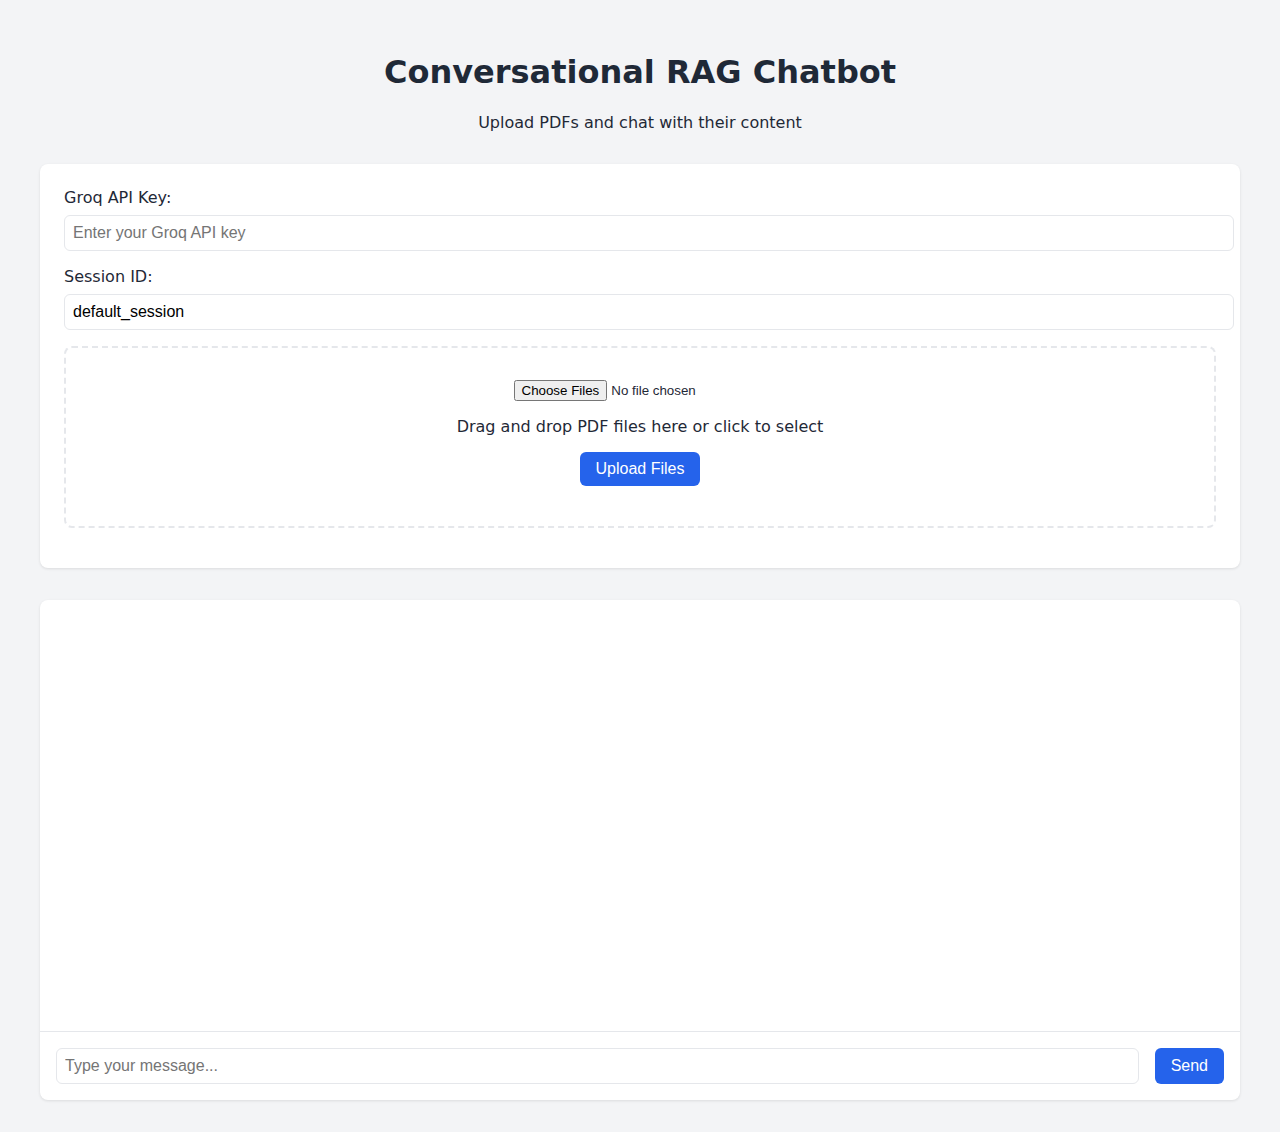
==== frontend/public/index.html @ 214fb3d6 "everything cleaned only relavent files present" ====
<!DOCTYPE html>
<html lang="en">
<head>
    <meta charset="UTF-8">
    <meta name="viewport" content="width=device-width, initial-scale=1.0">
    <title>Conversational RAG Chatbot</title>
    <style>
        :root {
            --primary-color: #2563eb;
            --background-color: #f3f4f6;
            --text-color: #1f2937;
        }

        body {
            font-family: system-ui, -apple-system, sans-serif;
            margin: 0;
            padding: 0;
            background-color: var(--background-color);
            color: var(--text-color);
        }

        .container {
            max-width: 1200px;
            margin: 0 auto;
            padding: 2rem;
        }

        .header {
            text-align: center;
            margin-bottom: 2rem;
        }

        .setup-section {
            background: white;
            padding: 1.5rem;
            border-radius: 0.5rem;
            box-shadow: 0 1px 3px rgba(0,0,0,0.1);
            margin-bottom: 2rem;
        }

        .input-group {
            margin-bottom: 1rem;
        }

        .input-group label {
            display: block;
            margin-bottom: 0.5rem;
            font-weight: 500;
        }

        .input-group input {
            width: 100%;
            padding: 0.5rem;
            border: 1px solid #e5e7eb;
            border-radius: 0.375rem;
            font-size: 1rem;
        }

        .chat-container {
            background: white;
            border-radius: 0.5rem;
            box-shadow: 0 1px 3px rgba(0,0,0,0.1);
            height: 500px;
            display: flex;
            flex-direction: column;
        }

        .chat-messages {
            flex-grow: 1;
            overflow-y: auto;
            padding: 1rem;
        }

        .message {
            margin-bottom: 1rem;
            padding: 0.75rem;
            border-radius: 0.375rem;
            max-width: 80%;
        }

        .message.user {
            background-color: var(--primary-color);
            color: white;
            margin-left: auto;
        }

        .message.assistant {
            background-color: #e5e7eb;
            margin-right: auto;
        }

        .chat-input {
            padding: 1rem;
            border-top: 1px solid #e5e7eb;
            display: flex;
            gap: 1rem;
        }

        .chat-input input {
            flex-grow: 1;
            padding: 0.5rem;
            border: 1px solid #e5e7eb;
            border-radius: 0.375rem;
            font-size: 1rem;
        }

        button {
            background-color: var(--primary-color);
            color: white;
            border: none;
            padding: 0.5rem 1rem;
            border-radius: 0.375rem;
            cursor: pointer;
            font-size: 1rem;
        }

        button:hover {
            opacity: 0.9;
        }

        button:disabled {
            background-color: #9ca3af;
            cursor: not-allowed;
        }

        .file-upload {
            border: 2px dashed #e5e7eb;
            padding: 2rem;
            text-align: center;
            border-radius: 0.5rem;
            margin-bottom: 1rem;
        }

        #uploadStatus {
            margin-top: 0.5rem;
            font-size: 0.875rem;
        }
    </style>
</head>
<body>
    <div class="container">
        <div class="header">
            <h1>Conversational RAG Chatbot</h1>
            <p>Upload PDFs and chat with their content</p>
        </div>

        <div class="setup-section">
            <div class="input-group">
                <label for="apiKey">Groq API Key:</label>
                <input type="password" id="apiKey" placeholder="Enter your Groq API key">
            </div>

            <div class="input-group">
                <label for="sessionId">Session ID:</label>
                <input type="text" id="sessionId" value="default_session">
            </div>

            <div class="file-upload">
                <input type="file" id="fileInput" multiple accept=".pdf">
                <p>Drag and drop PDF files here or click to select</p>
                <button id="uploadButton">Upload Files</button>
                <div id="uploadStatus"></div>
            </div>
        </div>

        <div class="chat-container">
            <div class="chat-messages" id="chatMessages"></div>
            <div class="chat-input">
                <input type="text" id="messageInput" placeholder="Type your message...">
                <button id="sendButton">Send</button>
            </div>
        </div>
    </div>

    <script src="app.js"></script>
</body>
</html>
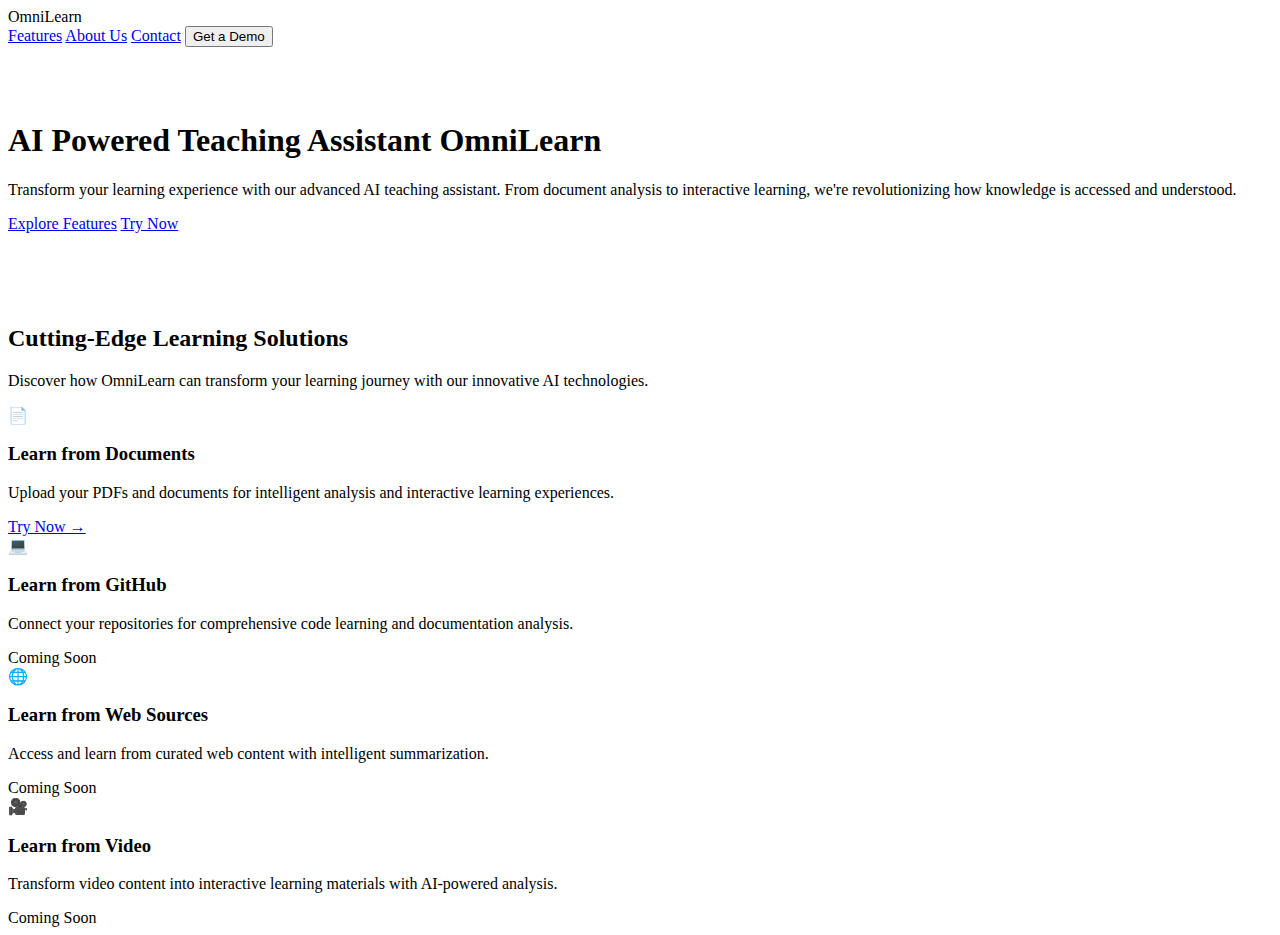
==== commit 3380d01e: "Added frontend and functionalities diff pages" ====
--- a/frontend/public/index.html
+++ b/frontend/public/index.html
@@ -3,175 +3,73 @@
 <head>
     <meta charset="UTF-8">
     <meta name="viewport" content="width=device-width, initial-scale=1.0">
-    <title>Conversational RAG Chatbot</title>
-    <style>
-        :root {
-            --primary-color: #2563eb;
-            --background-color: #f3f4f6;
-            --text-color: #1f2937;
-        }
-
-        body {
-            font-family: system-ui, -apple-system, sans-serif;
-            margin: 0;
-            padding: 0;
-            background-color: var(--background-color);
-            color: var(--text-color);
-        }
-
-        .container {
-            max-width: 1200px;
-            margin: 0 auto;
-            padding: 2rem;
-        }
-
-        .header {
-            text-align: center;
-            margin-bottom: 2rem;
-        }
-
-        .setup-section {
-            background: white;
-            padding: 1.5rem;
-            border-radius: 0.5rem;
-            box-shadow: 0 1px 3px rgba(0,0,0,0.1);
-            margin-bottom: 2rem;
-        }
-
-        .input-group {
-            margin-bottom: 1rem;
-        }
-
-        .input-group label {
-            display: block;
-            margin-bottom: 0.5rem;
-            font-weight: 500;
-        }
-
-        .input-group input {
-            width: 100%;
-            padding: 0.5rem;
-            border: 1px solid #e5e7eb;
-            border-radius: 0.375rem;
-            font-size: 1rem;
-        }
-
-        .chat-container {
-            background: white;
-            border-radius: 0.5rem;
-            box-shadow: 0 1px 3px rgba(0,0,0,0.1);
-            height: 500px;
-            display: flex;
-            flex-direction: column;
-        }
-
-        .chat-messages {
-            flex-grow: 1;
-            overflow-y: auto;
-            padding: 1rem;
-        }
-
-        .message {
-            margin-bottom: 1rem;
-            padding: 0.75rem;
-            border-radius: 0.375rem;
-            max-width: 80%;
-        }
-
-        .message.user {
-            background-color: var(--primary-color);
-            color: white;
-            margin-left: auto;
-        }
-
-        .message.assistant {
-            background-color: #e5e7eb;
-            margin-right: auto;
-        }
-
-        .chat-input {
-            padding: 1rem;
-            border-top: 1px solid #e5e7eb;
-            display: flex;
-            gap: 1rem;
-        }
-
-        .chat-input input {
-            flex-grow: 1;
-            padding: 0.5rem;
-            border: 1px solid #e5e7eb;
-            border-radius: 0.375rem;
-            font-size: 1rem;
-        }
-
-        button {
-            background-color: var(--primary-color);
-            color: white;
-            border: none;
-            padding: 0.5rem 1rem;
-            border-radius: 0.375rem;
-            cursor: pointer;
-            font-size: 1rem;
-        }
-
-        button:hover {
-            opacity: 0.9;
-        }
-
-        button:disabled {
-            background-color: #9ca3af;
-            cursor: not-allowed;
-        }
-
-        .file-upload {
-            border: 2px dashed #e5e7eb;
-            padding: 2rem;
-            text-align: center;
-            border-radius: 0.5rem;
-            margin-bottom: 1rem;
-        }
-
-        #uploadStatus {
-            margin-top: 0.5rem;
-            font-size: 0.875rem;
-        }
-    </style>
+    <title>OmniLearn - AI Powered Teaching Assistant</title>
+    <link rel="stylesheet" href="/styles/main.css">
+    <link rel="stylesheet" href="/styles/features.css">
 </head>
 <body>
-    <div class="container">
-        <div class="header">
-            <h1>Conversational RAG Chatbot</h1>
-            <p>Upload PDFs and chat with their content</p>
+    <nav class="navbar">
+        <div class="nav-brand">OmniLearn</div>
+        <div class="nav-links">
+            <a href="#features">Features</a>
+            <a href="#about">About Us</a>
+            <a href="#contact">Contact</a>
+            <button class="demo-btn">Get a Demo</button>
         </div>
+    </nav>
+    <br>
+    <br>
+    <br>
+    <header class="hero">
+        <h1>AI Powered Teaching Assistant OmniLearn</h1>
+        <p class="hero-subtitle">
+            Transform your learning experience with our advanced AI teaching assistant. 
+            From document analysis to interactive learning, we're revolutionizing how knowledge is accessed and understood.
+        </p>
+        <div class="cta-buttons">
+            <a href="#features" class="btn primary">Explore Features</a>
+            <a href="/features/document-qa.html" class="btn secondary">Try Now</a>
+        </div>
+    </header>
+    <br>
+    <br>
+    <br>
+    <br>
+    <section id="features" class="features">
+        <h2>Cutting-Edge Learning Solutions</h2>
+        <p class="section-subtitle">
+            Discover how OmniLearn can transform your learning journey with our innovative AI technologies.
+        </p>
 
-        <div class="setup-section">
-            <div class="input-group">
-                <label for="apiKey">Groq API Key:</label>
-                <input type="password" id="apiKey" placeholder="Enter your Groq API key">
+        <div class="feature-grid">
+            <div class="feature-card">
+                <div class="feature-icon">📄</div>
+                <h3>Learn from Documents</h3>
+                <p>Upload your PDFs and documents for intelligent analysis and interactive learning experiences.</p>
+                <a href="/features/document-qa.html" class="feature-link">Try Now →</a>
             </div>
 
-            <div class="input-group">
-                <label for="sessionId">Session ID:</label>
-                <input type="text" id="sessionId" value="default_session">
+            <div class="feature-card coming-soon">
+                <div class="feature-icon">💻</div>
+                <h3>Learn from GitHub</h3>
+                <p>Connect your repositories for comprehensive code learning and documentation analysis.</p>
+                <span class="coming-soon-badge">Coming Soon</span>
             </div>
 
-            <div class="file-upload">
-                <input type="file" id="fileInput" multiple accept=".pdf">
-                <p>Drag and drop PDF files here or click to select</p>
-                <button id="uploadButton">Upload Files</button>
-                <div id="uploadStatus"></div>
+            <div class="feature-card coming-soon">
+                <div class="feature-icon">🌐</div>
+                <h3>Learn from Web Sources</h3>
+                <p>Access and learn from curated web content with intelligent summarization.</p>
+                <span class="coming-soon-badge">Coming Soon</span>
+            </div>
+
+            <div class="feature-card coming-soon">
+                <div class="feature-icon">🎥</div>
+                <h3>Learn from Video</h3>
+                <p>Transform video content into interactive learning materials with AI-powered analysis.</p>
+                <span class="coming-soon-badge">Coming Soon</span>
             </div>
         </div>
-
-        <div class="chat-container">
-            <div class="chat-messages" id="chatMessages"></div>
-            <div class="chat-input">
-                <input type="text" id="messageInput" placeholder="Type your message...">
-                <button id="sendButton">Send</button>
-            </div>
-        </div>
-    </div>
-
-    <script src="app.js"></script>
+    </section>
 </body>
 </html>